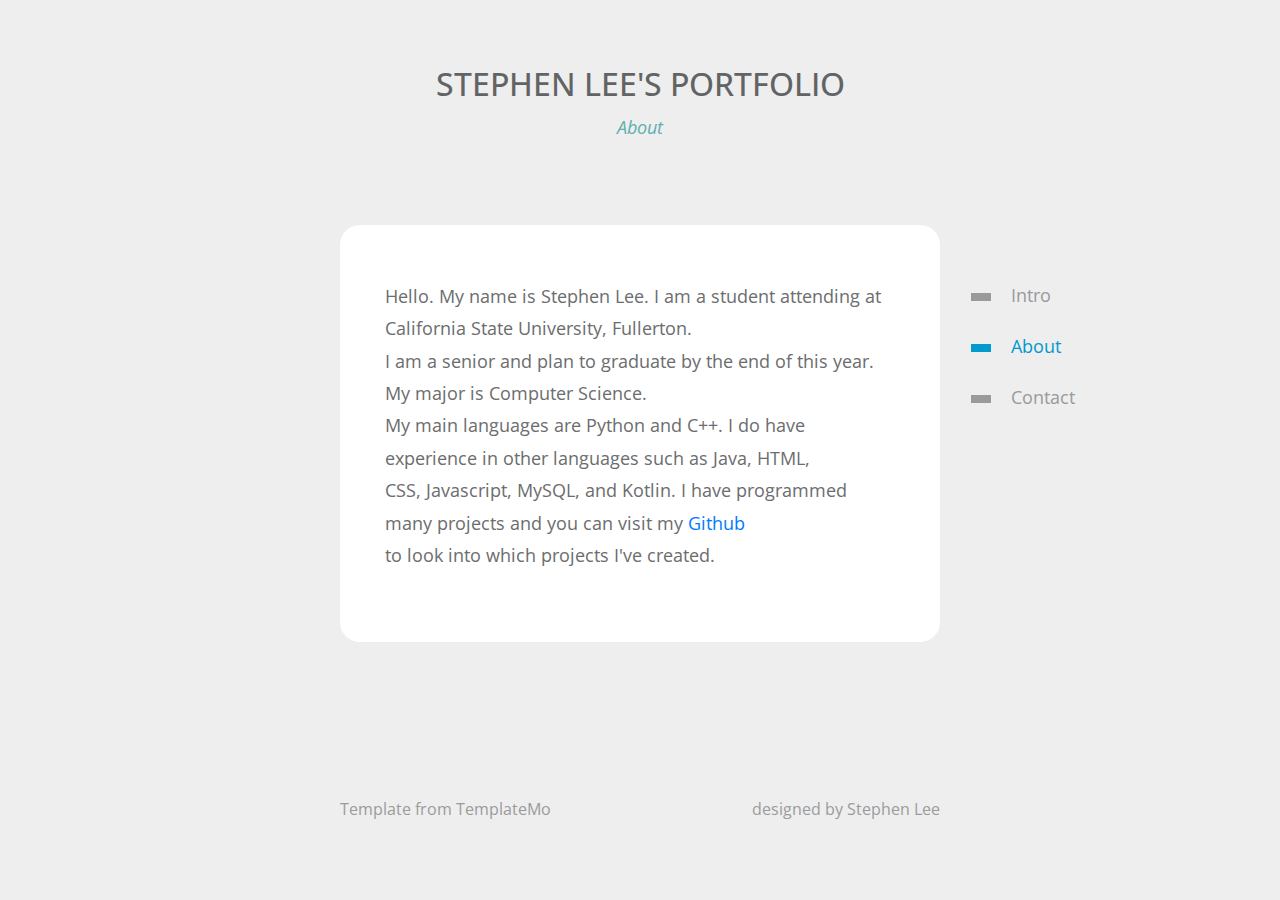
==== about.html @ 5b886897 "updated info" ====
<!DOCTYPE html>
<html lang="en">

<head>
  <meta charset="UTF-8" />
  <meta name="viewport" content="width=device-width, initial-scale=1.0" />
  <meta http-equiv="X-UA-Compatible" content="ie=edge" />
  <title>VertiCard Gallery Page</title>

  <link rel="stylesheet" href="https://fonts.googleapis.com/css?family=Open+Sans:400,600" />
  <link rel="stylesheet" href="css/bootstrap.min.css" />
  <!-- Magnific Popup core CSS file -->
  <link rel="stylesheet" href="css/magnific-popup.css" />
  <link rel="stylesheet" href="css/templatemo-style.css" />
<!--
Verticard Template
https://templatemo.com/tm-533-verticard

Template re-distribution is NOT allowed on any kind of download website. Thank you.

-->
</head>

<body>
  <div class="tm-page-container mx-auto">
    <header class="tm-header text-center">
      <h1 class="tm-title text-uppercase">Stephen Lee's Portfolio</h1>
      <p class="tm-primary-color"><i>About</i></p>
    </header>

    <div class="tm-section">
      <nav class="tm-nav">
        <ul>
          <li>
            <a href="index.html"><span class="tm-nav-deco"></span>Intro</a>
          </li>
          <li class="active">
            <a href="about.html"><span class="tm-nav-deco"></span>About</a>
          </li>
          <li>
            <a href="contact.html"><span class="tm-nav-deco"></span>Contact</a>
          </li>
        </ul>
      </nav>
      <div class="tm-content-container">
        <div class="tm-content tm-content-2">
          <p>
            Hello. My name is Stephen Lee. I am a student attending at California State University, Fullerton. <br>
            I am a senior and plan to graduate by the end of this year. My major is Computer Science. <br>
            My main languages are Python and C++. I do have experience in other languages such as Java, HTML, <br>
            CSS, Javascript, MySQL, and Kotlin. I have programmed many projects and you can visit my <a href="https://github.com/stephenjonglee/">Github</a> <br>
            to look into which projects I've created. 
          </p>
        </div>
      </div>
    </div>

    <footer>
      <span>Template from TemplateMo</span>
      <span>designed by Stephen Lee</span>
    </footer>
  </div>

  <script src="js/jquery-3.4.1.min.js"></script>
  <script src="js/jquery.magnific-popup.min.js"></script>
  <script>
    $(document).ready(function () {
      // Magnific Pop up
      // https://dimsemenov.com/plugins/magnific-popup/
      $('.tm-gallery').magnificPopup({
        delegate: 'a', // child items selector, by clicking on it popup will open
        type: 'image',
        gallery: {
          enabled: true
        },
      });
    });
  </script>

</body>
</html>
---- css/templatemo-style.css ----
/*
Verticard Template
https://templatemo.com/tm-533-verticard
*/

body {
  font-family: "Open Sans", Arial, Helvetica, sans-serif;
  font-size: 18px;
  font-weight: 400;
  overflow-x: hidden;
  background-color: #eeeeee;
  color: #6C6D6E;
}

a {
  transition: all 0.3s ease;
}

a:hover,
a:focus {
  text-decoration: none;
}

p {
  line-height: 1.8;
}

.tm-primary-color {
  color: #61AEAE;
}

.tm-secondary-color {
  color: #0099CC;
}


.tm-page-container {
  max-width: 600px;
  width: 100%;  
}

.tm-section {
  margin-bottom: 155px;
  position: relative;
}

.tm-content-container {      
  border-radius: 20px;
  background-color: white;
}

.tm-nav {
  position: absolute;
  right: -150px;
  top: 45px;
}

.tm-nav > ul > li {
  list-style: none;
}

.tm-nav > ul > li > a {
  display: block;
  padding: 12px 15px;
  color: #999A9B;
}

.tm-nav > ul > li.active > a,
.tm-nav > ul > li > a:hover,
.tm-nav > ul > li > a:focus {
  color: #0299CC;
}

.tm-nav-deco {
  display: inline-block;
  width: 20px;
  height: 8px;
  background-color: #999A9B;
  vertical-align: middle;
  margin-right: 20px;
}

.tm-nav > ul > li.active > a > .tm-nav-deco,
.tm-nav > ul > li:hover > a > .tm-nav-deco
 {
  background-color: #0299CC;
}

.tm-content {  
  padding: 55px;
}

.tm-header {
  padding: 65px 15px;
}

.tm-title {
  font-size: 2rem;
  color: #626364;
}

.tm-page-title {
  font-size: 1.5rem;
  margin-bottom: 40px;
  color: #656667;
}

.tm-img {
  border-top-left-radius: 20px;
  border-top-right-radius: 20px;  
}

footer {
  font-size: 1rem;
  display: flex;
  justify-content: space-between;
  padding-bottom: 50px;
  color: #9A9B9C;
}

.tm-footer-link {
  color: #9A9B9C;
}

/* 
  Gallery Item Hover Effect
  https://tympanus.net/codrops/2014/06/19/ideas-for-subtle-hover-effects/
*/

/* Common style */
.tm-gallery-item figure {
	position: relative;	
	overflow: hidden;
	margin-bottom: 0;
	background: #3085a3;
	text-align: center;
	cursor: pointer;
}

.tm-gallery-item figure img {
	position: relative;
	display: block;
	min-height: 100%;
	max-width: 100%;
	opacity: 0.8;
}

.tm-gallery-item figure figcaption {
	color: #fff;
	text-transform: uppercase;
	font-size: 1.25em;
	-webkit-backface-visibility: hidden;
	backface-visibility: hidden;
}

.tm-gallery-item figure figcaption::before,
.tm-gallery-item figure figcaption::after {
	pointer-events: none;
}

.tm-gallery-item figure figcaption,
.tm-gallery-item figure figcaption > a {
	position: absolute;
	top: 0;
	left: 0;
	width: 100%;
	height: 100%;
}

/* Anchor will cover the whole item by default */
/* For some effects it will show as a button */
.tm-gallery-item figure figcaption > a {
	z-index: 1000;
	text-indent: 200%;
	white-space: nowrap;
	font-size: 0;
	opacity: 0;
}

.tm-gallery-item figure h2 {
	word-spacing: -0.15em;
	font-weight: 300;
}

.tm-gallery-item figure h2 span {	font-weight: 800; }

.tm-gallery-item figure h2,
.tm-gallery-item figure p {
	margin: 0;
}

.tm-gallery-item figure p {
	letter-spacing: 1px;
	font-size: 60.5%;
	max-width: 200px;
	margin: 0 auto;
}

/*---------------*/
/***** Bubba *****/
/*---------------*/

figure.effect-bubba {	background: #9e5406; }

figure.effect-bubba img {
	opacity: 1;
	-webkit-transition: opacity 0.35s;
	transition: opacity 0.35s;
}

figure.effect-bubba:hover img {
	opacity: 0.4;
}

figure.effect-bubba figcaption::before,
figure.effect-bubba figcaption::after {
	position: absolute;
	top: 15px;
	right: 15px;
	bottom: 15px;
	left: 15px;
	content: '';
	opacity: 0;
	-webkit-transition: opacity 0.35s, -webkit-transform 0.35s;
	transition: opacity 0.35s, transform 0.35s;
}

figure.effect-bubba figcaption::before {
	border-top: 1px solid #fff;
	border-bottom: 1px solid #fff;
	-webkit-transform: scale(0,1);
	transform: scale(0,1);
}

figure.effect-bubba figcaption::after {
	border-right: 1px solid #fff;
	border-left: 1px solid #fff;
	-webkit-transform: scale(1,0);
	transform: scale(1,0);
}

figure.effect-bubba h2 {
	font-size: 1.5rem;	
	-webkit-transition: -webkit-transform 0.35s;
	transition: transform 0.35s;
	-webkit-transform: translate3d(0,-5px,0);
	transform: translate3d(0,-5px,0);
	opacity: 0;
}

figure.effect-bubba p {
	width: 100%;
	padding: 10px;
	opacity: 0;
	-webkit-transition: opacity 0.35s, -webkit-transform 0.35s;
	transition: opacity 0.35s, transform 0.35s;
	-webkit-transform: translate3d(0,20px,0);
	transform: translate3d(0,20px,0);
}

figure.effect-bubba:hover figcaption::before,
figure.effect-bubba:hover figcaption::after {
	opacity: 1;
	-webkit-transform: scale(1);
	transform: scale(1);
}

figure.effect-bubba:hover h2,
figure.effect-bubba:hover p {
	opacity: 1;
	-webkit-transform: translate3d(0,0,0);
	transform: translate3d(0,0,0);
}

.tm-gallery {
  margin-top: 40px;
  margin-left: -30px;
  margin-right: -30px;
  margin-bottom: -20px;
}

.tm-gallery-item {
	margin-top: 15px;
	margin-bottom: 15px;
	max-width: 270px;
}

.tm-content-2 {
	padding-left: 45px;
	padding-right: 45px;
}

figcaption {
	display: flex;
	flex-direction: column;
	align-items: center;
	justify-content: center;
}

.tm-img-overlay-wrap {
	position: relative;
	min-height: 280px;
	background-image: url(../img/contact.jpg);
	background-repeat: no-repeat;
	background-size: cover;
	border-top-left-radius: 20px;
	border-top-right-radius: 20px;
}

.tm-img-overlay {
	border-top-left-radius: 20px;
	border-top-right-radius: 20px;
	position: absolute;
	top: 0;
	left: 0;
	width: 100%;
	height: 100%;
	background-color: rgba(0,0,0,0.5);
}

.tm-img-overlay-text {
	position: relative;
	z-index: 1000;
}

.tm-contact-form {
	max-width: 380px;
}

.form-group {
	margin-bottom: 35px;
}

.btn {
	font-size: 1.1rem;
	padding: 10px 35px;
	border: none;
}

.btn-primary {
	background-color: #9999CC;
}

.btn-primary:hover,
.btn-primary:focus {
	background-color: #9a9afc;
}

.tm-small {
	font-size: 90%;
}

@media (max-width: 945px) {
  .tm-nav {
    position: static;
  }

  .tm-page-container {
    padding-left: 15px;
    padding-right: 15px;
  }
}

@media (max-width: 575px) {
	.tm-gallery-item {
		max-width: 100%;
		height: auto;
	}
}

@media (max-width: 480px) {
  footer {
    display: block;
  }

  footer span {
    display: block;
    padding: 15px;
  }
}
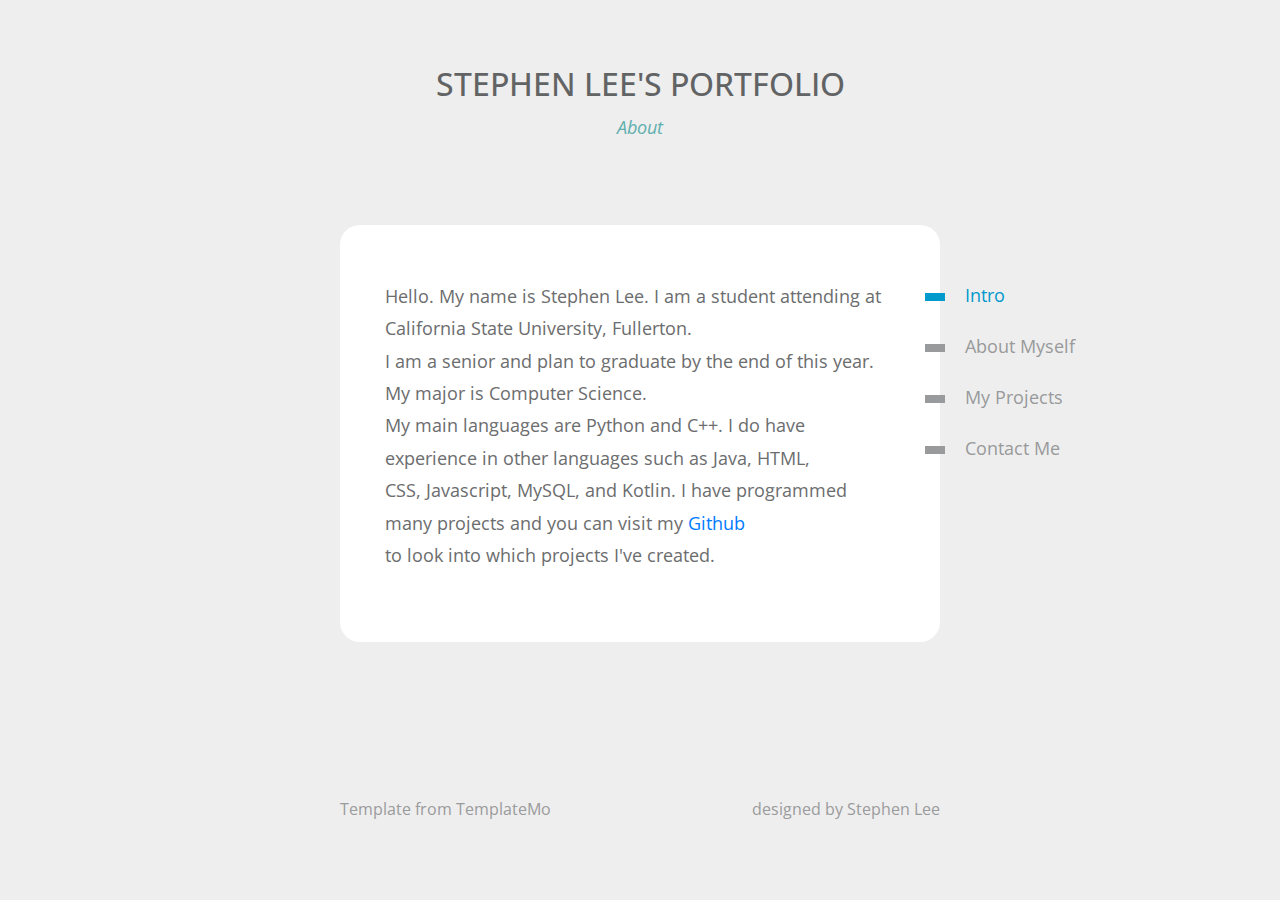
==== commit 97a4602b: "updated projects" ====
--- a/about.html
+++ b/about.html
@@ -31,14 +31,17 @@
     <div class="tm-section">
       <nav class="tm-nav">
         <ul>
-          <li>
+          <li class="active">
             <a href="index.html"><span class="tm-nav-deco"></span>Intro</a>
           </li>
-          <li class="active">
-            <a href="about.html"><span class="tm-nav-deco"></span>About</a>
+          <li>
+            <a href="about.html"><span class="tm-nav-deco"></span>About Myself</a>
           </li>
           <li>
-            <a href="contact.html"><span class="tm-nav-deco"></span>Contact</a>
+            <a href="projects.html"><span class="tm-nav-deco"></span>My Projects</a>
+          </li>
+          <li>
+            <a href="contact.html"><span class="tm-nav-deco"></span>Contact Me</a>
           </li>
         </ul>
       </nav>
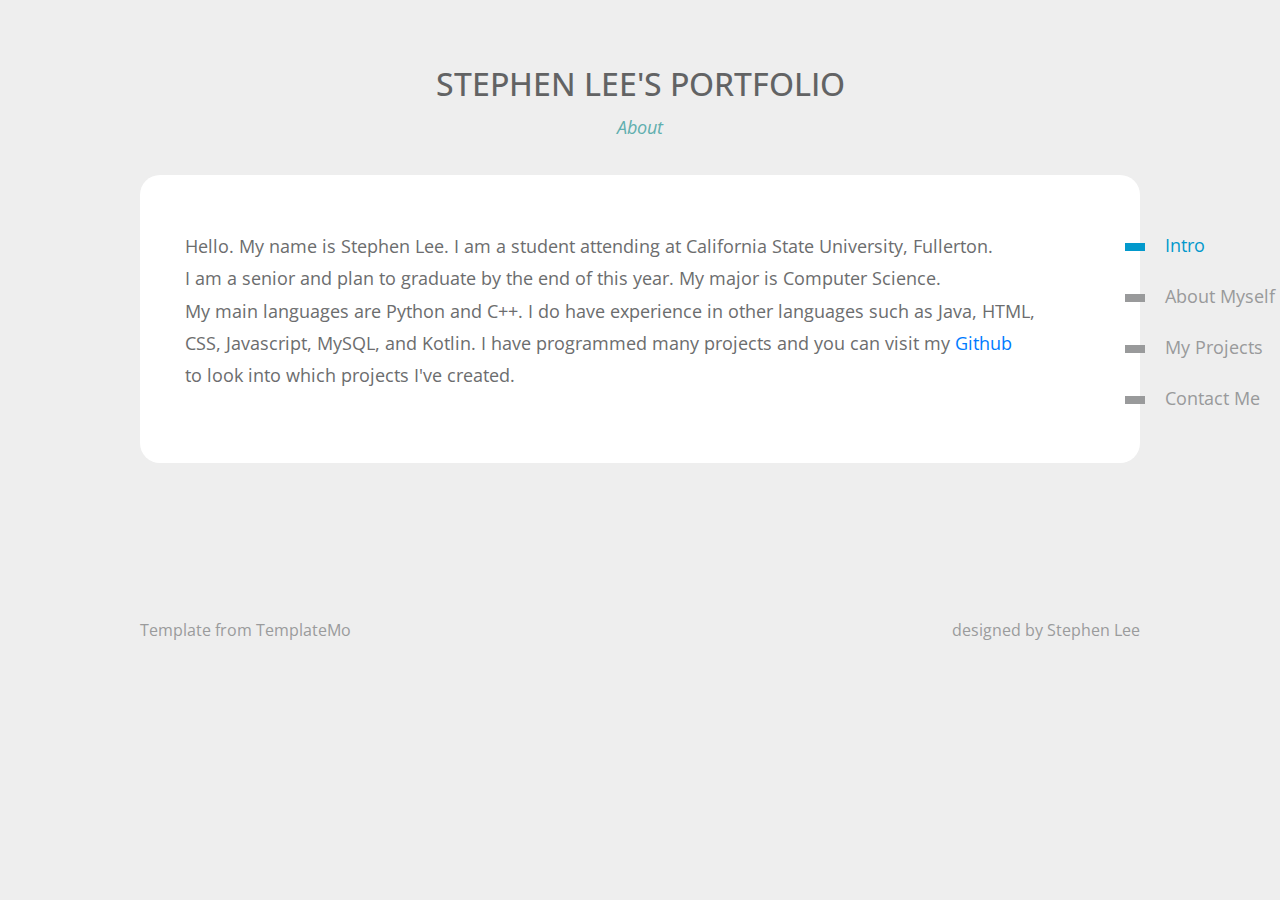
==== commit 82641bf4: "changed css" ====
--- a/about.html
+++ b/about.html
@@ -5,7 +5,7 @@
   <meta charset="UTF-8" />
   <meta name="viewport" content="width=device-width, initial-scale=1.0" />
   <meta http-equiv="X-UA-Compatible" content="ie=edge" />
-  <title>VertiCard Gallery Page</title>
+  <title>Stephen Lee's Portfolio</title>
 
   <link rel="stylesheet" href="https://fonts.googleapis.com/css?family=Open+Sans:400,600" />
   <link rel="stylesheet" href="css/bootstrap.min.css" />
--- a/css/templatemo-style.css
+++ b/css/templatemo-style.css
@@ -35,7 +35,7 @@
 
 
 .tm-page-container {
-  max-width: 600px;
+  max-width: 1000px;
   width: 100%;  
 }
 
@@ -91,7 +91,8 @@
 }
 
 .tm-header {
-  padding: 65px 15px;
+	padding-top: 65px;
+	padding-bottom: 15px;
 }
 
 .tm-title {
